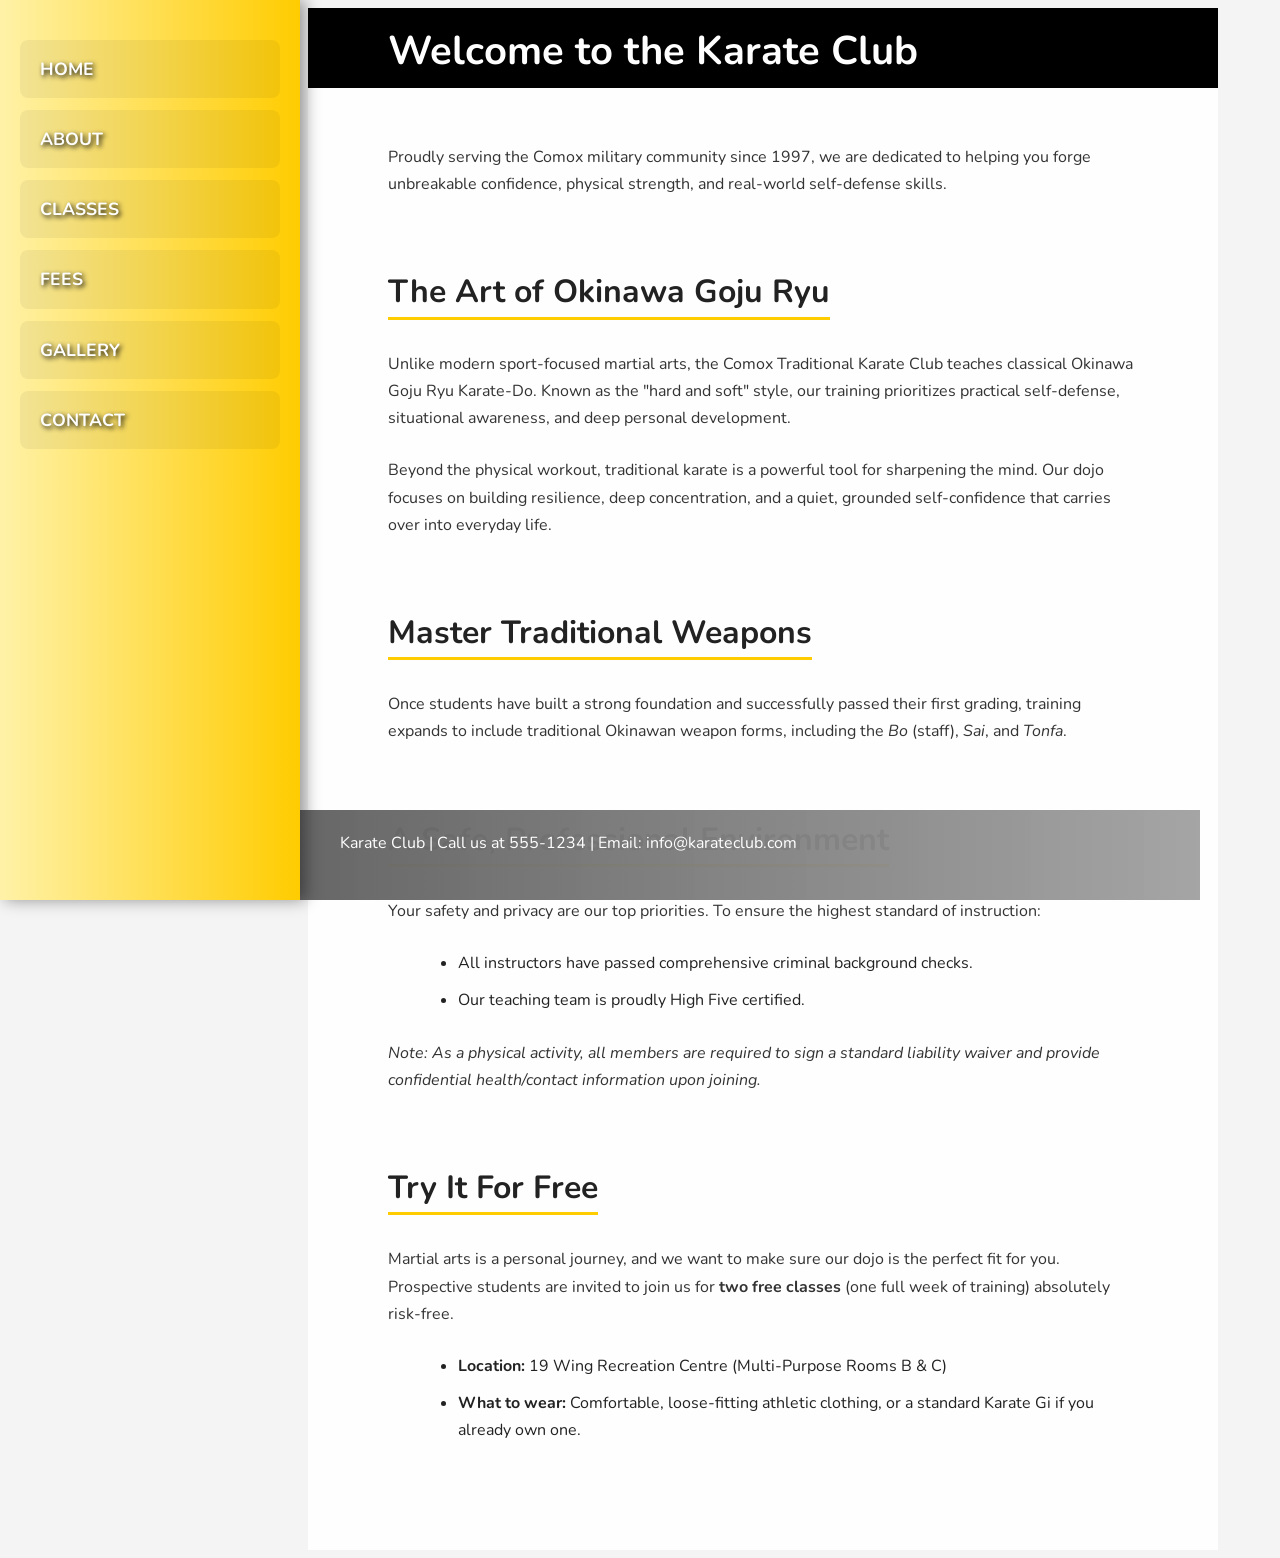
==== index.html @ b5e8ca80 "Add files via upload" ====
<!DOCTYPE html>
<html lang="en">
<head>
    <meta charset="UTF-8">
    <meta name="viewport" content="width=device-width, initial-scale=1.0">
    <title>Karate Club</title>
    <link rel="stylesheet" href="style.css">
</head>
<body>

<video autoplay loop muted playsinline class="bg-video">
        <source src="videos/karate-bg.mp4" type="video/mp4">
        Your browser does not support the video tag.
    </video>

    <div class="content-wrapper">
        
        <aside class="sidebar">
            <ul>
                <li><a href="index.html">Home</a></li>
                <li><a href="about.html">About</a></li>
                <li><a href="classes.html">Classes</a></li>
                <li><a href="fees.html">Fees</a></li>
                <li><a href="gallery.html">Gallery</a></li>
                <li><a href="contact.html">Contact</a></li>
            </ul>
        </aside>

        <main class="main-content">
            
            <h1>Welcome to the Karate Club</h1>
            
<section class="page-text" id="welcome">
    <p>Proudly serving the Comox military community since 1997, we are dedicated to helping you forge unbreakable confidence, physical strength, and real-world self-defense skills.</p>

    <h2>The Art of Okinawa Goju Ryu</h2>
    <p>Unlike modern sport-focused martial arts, the Comox Traditional Karate Club teaches classical Okinawa Goju Ryu Karate-Do. Known as the "hard and soft" style, our training prioritizes practical self-defense, situational awareness, and deep personal development.</p>
    <p>Beyond the physical workout, traditional karate is a powerful tool for sharpening the mind. Our dojo focuses on building resilience, deep concentration, and a quiet, grounded self-confidence that carries over into everyday life.</p>

    <h2>Master Traditional Weapons</h2>
    <p>Once students have built a strong foundation and successfully passed their first grading, training expands to include traditional Okinawan weapon forms, including the <em>Bo</em> (staff), <em>Sai</em>, and <em>Tonfa</em>.</p>

    <h2>A Safe, Professional Environment</h2>
    <p>Your safety and privacy are our top priorities. To ensure the highest standard of instruction:</p>
    <ul>
        <li>All instructors have passed comprehensive criminal background checks.</li>
        <li>Our teaching team is proudly High Five certified.</li>
    </ul>
    <p><em>Note: As a physical activity, all members are required to sign a standard liability waiver and provide confidential health/contact information upon joining.</em></p>

    <h2>Try It For Free</h2>
    <p>Martial arts is a personal journey, and we want to make sure our dojo is the perfect fit for you. Prospective students are invited to join us for <strong>two free classes</strong> (one full week of training) absolutely risk-free.</p>
    <ul>
        <li><strong>Location:</strong> 19 Wing Recreation Centre (Multi-Purpose Rooms B & C)</li>
        <li><strong>What to wear:</strong> Comfortable, loose-fitting athletic clothing, or a standard Karate Gi if you already own one.</li>
    </ul>
</section>

        </main>
    </div> <footer class="contact-footer">
        <p>Karate Club | Call us at 555-1234 | Email: info@karateclub.com</p>
    </footer>

</body>

<div class="modal" id="imageModal">
  <span class="close-modal" id="closeModal">&times;</span>
  <img class="modal-content" id="modalImg">
</div>

 <script src="script.js"></script>
 <video autoplay loop muted playsinline class="bg-video" aria-hidden="true"></video>

</html>
---- style.css ----
@import url('https://fonts.googleapis.com/css2?family=Nunito:wght@300;400;700&family=Open+Sans:wght@300;400;700&family=Roboto:wght@300;400;700&display=swap');

/* =========================================
   GLOBAL STYLES & SETUP
   ========================================= */
html {
    scroll-behavior: smooth;
    font-size: 16px; 
}

body {
    font-family: 'Nunito', 'Open Sans', Roboto, system-ui, -apple-system, sans-serif;
    background-color: #f4f4f4; 
    display: flex;
    min-height: 100vh;
    color: #222; 
    line-height: 1.6; 
    position: relative;
    z-index: 1;
}

body::before {
    content: "";
    position: fixed;
    inset: 0;
    background-repeat: no-repeat;
    background-position: center 50%; 
    background-size: 600px; 
    opacity: 0.06; 
    pointer-events: none; 
    z-index: 0; 
    background-image: url('images/symbol-placeholder.svg');
}

/* =========================================
   1. FIXED TOP BLACK BAR
   ========================================= */
.contact-header-bar {
    position: fixed; 
    top: 0;
    left: 0;
    width: 100%;
    height: 80px; 
    background-color: #000000;
    z-index: 5; 
}

/* =========================================
   2. YELLOW SIDEBAR 
   ========================================= */
.sidebar {
    width: 300px;
    background: linear-gradient(to left, #FFCC00, #FFF2A8); 
    box-shadow: 5px 0 15px rgba(0, 0, 0, 0.4); 
    position: fixed; 
    height: 100vh;
    top: 0;
    left: 0;
    padding: 40px 20px;
    z-index: 10; 
    box-sizing: border-box;
}

.sidebar ul {
    list-style: none;
    padding: 0;
    margin: 0;
}

.sidebar li {
    margin-bottom: 12px;
}

.sidebar a {
    display: block; 
    padding: 15px 20px;
    background-color: rgba(0, 0, 0, 0.05); 
    border-radius: 8px; 
    text-decoration: none;
    font-size: 1.1rem;
    font-weight: bold;
    color: white;
    text-shadow: 2px 2px 5px black; 
    text-transform: uppercase;
    transition: all 0.3s ease; 
}

.sidebar a:hover {
    background-color: rgba(0, 0, 0, 0.15); 
    transform: translateX(10px); 
    box-shadow: 2px 2px 10px rgba(0, 0, 0, 0.3); 
}

.sidebar a:active {
    transform: scale(0.95); 
}

/* =========================================
   3. MAIN CONTENT LAYOUT
   ========================================= */
.main-content {
    flex: 1; 
    background-color: white; 
    margin-left: 300px; 
    min-height: 100vh;
    padding: 20px;
    padding-top: 40px; /* Gives perfect luxurious breathing room below the black bar */
    box-sizing: border-box;
    position: relative;
    border-top: 80px solid #000000; /* Forms the top black banner space */
    background-color: rgba(255,255,255,0.9); 

}

.page-text {
    padding: 0 60px 60px 60px; 
    max-width: min(900px, 75ch); 
}

/* =========================================
   4. TITLES & TYPOGRAPHY
   ========================================= */
h1 {
    font-size: clamp(1.75rem, 4vw, 2.5rem);
    font-weight: 700;
    line-height: 1.15;
    color: #ffffff; 
    position: absolute;
    top: -60px; /* Floats perfectly centered inside the black header border */
    left: 80px; 
    margin: 0;
    z-index: 8;
} /* FIXED: Added the missing closing bracket here! */

h2 {
    font-size: clamp(1.25rem, 3vw, 2rem);
    font-weight: 700;
    line-height: 1.2;
    color: #111;
}

h3 {
    font-size: clamp(1rem, 2.2vw, 1.5rem);
    font-weight: 700;
    line-height: 1.25;
    color: #111;
}

.page-text h2 {
    margin-top: 50px; 
    margin-bottom: 15px;
    color: #222;
    border-bottom: 3px solid #FFCC00; 
    display: inline-block;
    padding-bottom: 5px;
}

.page-text h3 {
    margin-top: 20px;
    margin-bottom: 10px;
    color: #444;
}

.page-text p {
    margin-bottom: 25px; 
    line-height: 1.7; 
    color: #333;
}

.page-text ul {
    margin-bottom: 25px;
    margin-left: 30px; 
    line-height: 1.7;
}

.page-text li {
    margin-bottom: 10px;
}

/* =========================================
   5. DECORATIONS & ADDITIONAL STRUCTURAL ELEMENTS
   ========================================= */
.top-banner {
    height: var(--banner-height-mobile, 40vh);
}

.image-banner {
    position: relative;
    height: 220px;
    overflow: hidden;
    border-radius: 8px;
    margin-top: 20px;
    margin-bottom: 20px;
}

.image-banner img {
    position: absolute;
    top: 0;
    left: 0;
    width: 100%;
    height: 100%;
    object-fit: cover;
    opacity: 0;
    animation: banner-fade 12s infinite;
}

.image-banner img:nth-child(1) { animation-delay: 0s; }
.image-banner img:nth-child(2) { animation-delay: 4s; }
.image-banner img:nth-child(3) { animation-delay: 8s; }

@keyframes banner-fade {
    0%   { opacity: 0; }
    6%   { opacity: 1; }
    30%  { opacity: 1; }
    36%  { opacity: 0; }
    100% { opacity: 0; }
}

.scrolling-gallery {
    display: grid;
    grid-template-columns: repeat(auto-fit, minmax(250px, 1fr));
    gap: 20px;
    margin-bottom: 40px;
}

.gallery-image {
    width: 100%;
    height: 300px;
    object-fit: cover;
    border-radius: 8px;
    box-shadow: 0 4px 8px rgba(0, 0, 0, 0.2);
    transition: transform 0.3s ease, box-shadow 0.3s ease;
    cursor: pointer;
}

.btn {
    font-size: 1rem; 
    font-weight: 700;
    padding: 0.6rem 1rem;
    border-radius: 6px;
    display: inline-block;
    text-decoration: none;
    text-align: center;
}

.caption {
    font-size: 0.875rem; 
    color: #555;
}

/* =========================================
   CINEMATIC BACKGROUND VIDEO LAYER
   ========================================= */
.bg-video {
    position: fixed;
    top: 0;
    left: 0;
    width: 100vw;  /* Fills 100% of the viewport width */
    height: 100vh; /* Fills 100% of the viewport height */
    
    /* THE NOMAD SECRET: Acts like background-size: cover for real video elements */
    object-fit: cover; 
    
    /* Pushes the video layer to the very bottom stack, behind your text and sidebar */
    z-index: -1; 
    
    pointer-events: none; /* Allows users to click links right through the video container */
}
/* =========================================
   6. FIXED BOTTOM CONTACT BAR (ALIGNED TO WHITE CONTENT)
   ========================================= */
.contact-footer {
    position: fixed; 
    bottom: 0;       
    left: 300px; /* Starts exactly where your sidebar ends */
    
    /* CHANGED: Instead of screen width, we lock it to the exact 
       maximum width of your white content layout box */
    max-width: 900px; 
    width: 100%; /* Tells it to fill up to that 900px limit dynamically */
    
    /* KEEP YOUR SETTINGS: Keeps the text right where you like it */
    height: 90px;      
    padding-top: 5px;  
    padding-left: 40px; 
    

    
/* CHANGED: We bumped the left side to 0.98 (almost solid) and the 
       right side to 0.95. This keeps the sleek gradient lighting effect 
       but makes it thick enough to completely hide the scrolling text! */
    background: linear-gradient(to right, rgba(100, 100, 100, 0.98) 0%, rgba(160, 160, 160, 0.95) 100%);
    color: #ffffff;  
    text-align: left; 
    box-sizing: border-box;
    z-index: 5; 
}
/* =========================================
   7. INTERACTIVE TOGGLE BUTTON
   ========================================= */
#theme-button {
    display: inline-block;
    margin-bottom: 30px; 
    background-color: #111111;
    color: #ffffff;
    border: 2px solid #ffcc00; 
    padding: 10px 20px;
    font-weight: bold;
    text-transform: uppercase;
    cursor: pointer;
    border-radius: 4px;
    transition: all 0.2s ease;
}

#theme-button:hover {
    background-color: #ffcc00;
    color: #111111;
    transform: translateY(-2px);
}

body.dark-theme .page-text h2 {
    color: #ffffff;
}

.practice-header {
    display: flex;
    flex-direction: row;       
    justify-content: space-around; 
    align-items: center;       
    background-color: #222;
    padding: 20px;
    border-radius: 8px;
}

/* =========================================
   8. RESPONSIVE MEDIA QUERIES
   ========================================= */
@media (max-width: 900px) {
    .sidebar {
        width: 100%;
        height: auto;
        position: relative;
        padding: 20px;
        display: flex;
    }

    .main-content {
        margin-left: 0;
        padding-top: 200px;
    }

    h1 {
        position: relative;
        top: 0;
        left: 0;
        margin-top: 20px;
        margin-bottom: 20px;
        color: #111111;
    }
}

/* =========================================
   LIGHTBOX / MODAL STYLES
   ========================================= */
.modal {
    display: none;
    position: fixed;
    z-index: 100;
    left: 0;
    top: 0;
    width: 100%;
    height: 100vh;
    background-color: rgba(0, 0, 0, 0.9);
    align-items: center;
    justify-content: center;
}

.modal-content {
    max-width: 90%;
    max-height: 90vh;
    border-radius: 8px;
    box-shadow: 0 10px 30px rgba(0, 0, 0, 0.8);
    animation: zoomIn 0.3s ease;
}

.close-modal {
    position: absolute;
    top: 30px;
    right: 50px;
    color: #f1f1f1;
    font-size: 50px;
    font-weight: bold;
    cursor: pointer;
    transition: 0.2s ease;
}

.close-modal:hover {
    color: #FFCC00;
}

@keyframes zoomIn {
    from { transform: scale(0.8); opacity: 0; }
    to   { transform: scale(1);   opacity: 1; }
}

.modal-prev, .modal-next {
    position: absolute;
    top: 50%;
    transform: translateY(-50%);
    background-color: #ffffff26;
    border: none;
    color: #f1f1f1;
    font-size: 2rem;
    width: 50px;
    height: 50px;
    border-radius: 50%;
    cursor: pointer;
    transition: background-color 0.2s ease;
    display: flex;
    align-items: center;
    justify-content: center;
    z-index: 101;
}

.modal-prev { left: 20px; }
.modal-next { right: 20px; }

.modal-prev:hover, .modal-next:hover {
    background-color: #ffffff4d;
}

.modal-counter {
    position: absolute;
    bottom: 20px;
    left: 50%;
    transform: translateX(-50%);
    color: #ffffff99;
    font-family: 'Nunito', sans-serif;
    font-size: 0.875rem;
    letter-spacing: 0.08em;
}

.modal.open {
    display: flex;
}
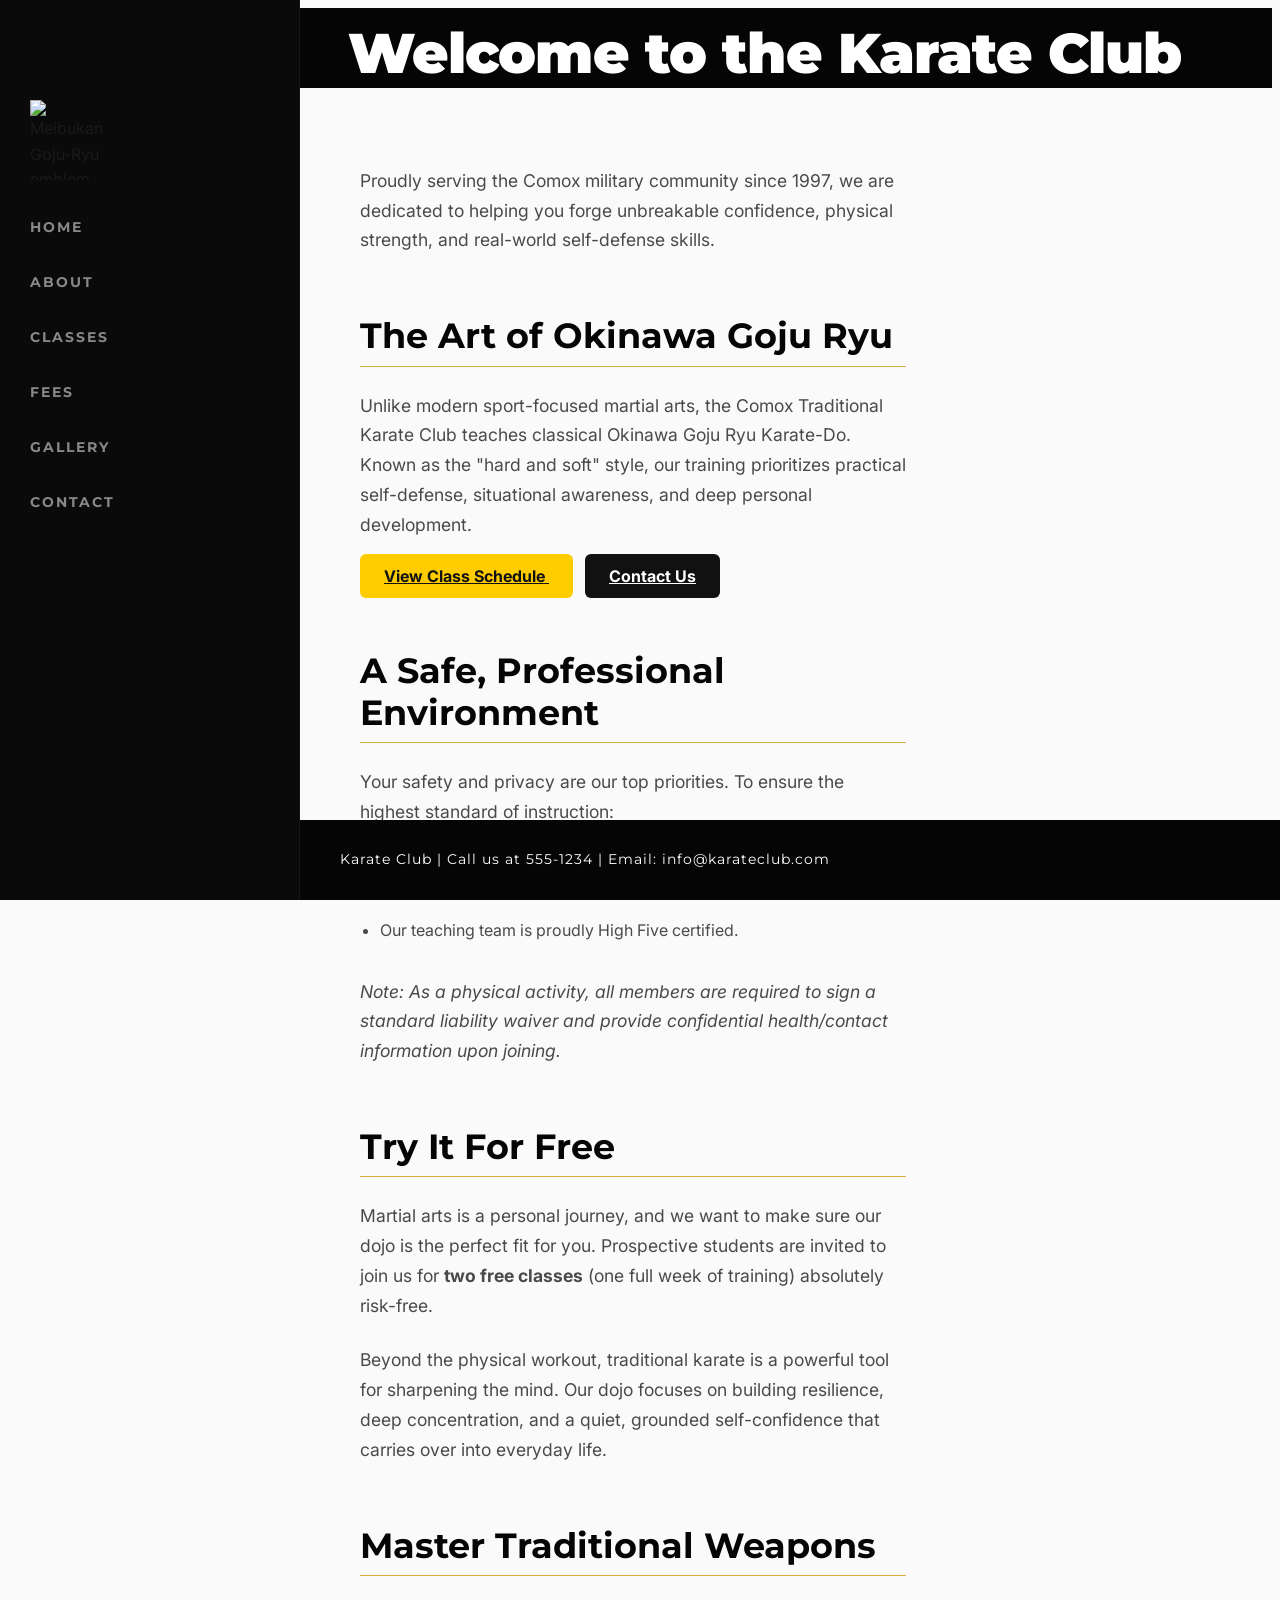
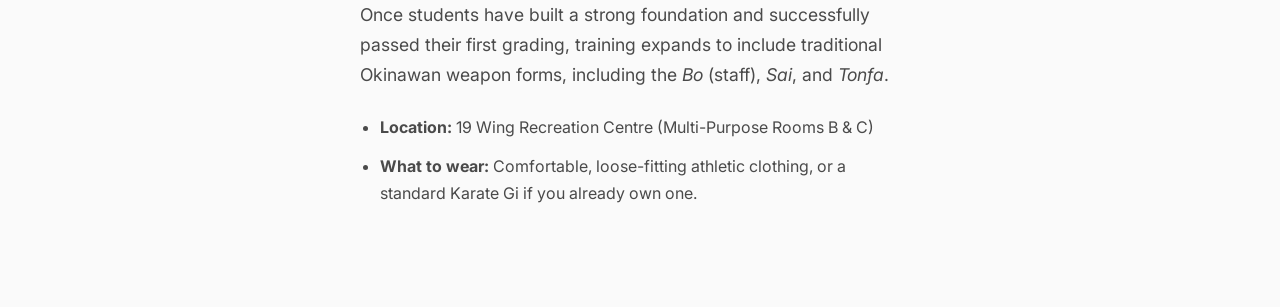
==== commit a427e550: "Add files via upload" ====
--- a/index.html
+++ b/index.html
@@ -6,16 +6,17 @@
     <title>Karate Club</title>
     <link rel="stylesheet" href="style.css">
 </head>
+
 <body>
 
-<video autoplay loop muted playsinline class="bg-video">
-        <source src="videos/karate-bg.mp4" type="video/mp4">
-        Your browser does not support the video tag.
-    </video>
+<div class="contact-header-bar" aria-hidden="true"></div>
+
+<div class="hero-bg-image" aria-hidden="true"></div>
 
     <div class="content-wrapper">
         
         <aside class="sidebar">
+            <img src="images/Mebuchan Goju Ryu.png" alt="Meibukan Goju-Ryu emblem" class="site-logo">
             <ul>
                 <li><a href="index.html">Home</a></li>
                 <li><a href="about.html">About</a></li>
@@ -35,10 +36,19 @@
 
     <h2>The Art of Okinawa Goju Ryu</h2>
     <p>Unlike modern sport-focused martial arts, the Comox Traditional Karate Club teaches classical Okinawa Goju Ryu Karate-Do. Known as the "hard and soft" style, our training prioritizes practical self-defense, situational awareness, and deep personal development.</p>
-    <p>Beyond the physical workout, traditional karate is a powerful tool for sharpening the mind. Our dojo focuses on building resilience, deep concentration, and a quiet, grounded self-confidence that carries over into everyday life.</p>
 
-    <h2>Master Traditional Weapons</h2>
-    <p>Once students have built a strong foundation and successfully passed their first grading, training expands to include traditional Okinawan weapon forms, including the <em>Bo</em> (staff), <em>Sai</em>, and <em>Tonfa</em>.</p>
+    <div style="margin: 20px 0;">
+  <a href="classes.html" class="btn"
+     style="background:#FFCC00; color:#111; padding:12px 24px;
+            border-radius:6px; font-weight:700; margin-right:12px;">
+     View Class Schedule
+  </a>
+  <a href="contact.html" class="btn"
+     style="background:#111; color:#fff; padding:12px 24px;
+            border-radius:6px; font-weight:700;">
+     Contact Us
+  </a>
+</div>
 
     <h2>A Safe, Professional Environment</h2>
     <p>Your safety and privacy are our top priorities. To ensure the highest standard of instruction:</p>
@@ -50,25 +60,26 @@
 
     <h2>Try It For Free</h2>
     <p>Martial arts is a personal journey, and we want to make sure our dojo is the perfect fit for you. Prospective students are invited to join us for <strong>two free classes</strong> (one full week of training) absolutely risk-free.</p>
-    <ul>
+
+    <p>Beyond the physical workout, traditional karate is a powerful tool for sharpening the mind. Our dojo focuses on building resilience, deep concentration, and a quiet, grounded self-confidence that carries over into everyday life.</p>
+
+    <h2>Master Traditional Weapons</h2>
+    <p>Once students have built a strong foundation and successfully passed their first grading, training expands to include traditional Okinawan weapon forms, including the <em>Bo</em> (staff), <em>Sai</em>, and <em>Tonfa</em>.</p>
+
+ <ul>
         <li><strong>Location:</strong> 19 Wing Recreation Centre (Multi-Purpose Rooms B & C)</li>
         <li><strong>What to wear:</strong> Comfortable, loose-fitting athletic clothing, or a standard Karate Gi if you already own one.</li>
     </ul>
 </section>
 
+            <footer class="contact-footer">
+                <p>Karate Club | Call us at 555-1234 | Email: info@karateclub.com</p>
+            </footer>
+
         </main>
-    </div> <footer class="contact-footer">
-        <p>Karate Club | Call us at 555-1234 | Email: info@karateclub.com</p>
-    </footer>
+    </div>
+
+    <script src="script.js"></script>
 
 </body>
-
-<div class="modal" id="imageModal">
-  <span class="close-modal" id="closeModal">&times;</span>
-  <img class="modal-content" id="modalImg">
-</div>
-
- <script src="script.js"></script>
- <video autoplay loop muted playsinline class="bg-video" aria-hidden="true"></video>
-
 </html>
--- a/style.css
+++ b/style.css
@@ -1,7 +1,7 @@
-@import url('https://fonts.googleapis.com/css2?family=Nunito:wght@300;400;700&family=Open+Sans:wght@300;400;700&family=Roboto:wght@300;400;700&display=swap');
-
-/* =========================================
-   GLOBAL STYLES & SETUP
+@import url('https://fonts.googleapis.com/css2?family=Inter:wght@300;400;700&family=Montserrat:wght@400;600;700&display=swap');
+
+/* =========================================
+   GLOBAL STYLES & SETUP (The Keep It Simple Rule)
    ========================================= */
 html {
     scroll-behavior: smooth;
@@ -9,11 +9,12 @@
 }
 
 body {
-    font-family: 'Nunito', 'Open Sans', Roboto, system-ui, -apple-system, sans-serif;
-    background-color: #f4f4f4; 
+    /* Rule of 2 Fonts: Inter for reading, Montserrat for shouting */
+    font-family: 'Inter', sans-serif;
+    background-color: #fafafa; 
     display: flex;
     min-height: 100vh;
-    color: #222; 
+    color: #1a1a1a; 
     line-height: 1.6; 
     position: relative;
     z-index: 1;
@@ -23,10 +24,9 @@
     content: "";
     position: fixed;
     inset: 0;
-    background-repeat: no-repeat;
     background-position: center 50%; 
     background-size: 600px; 
-    opacity: 0.06; 
+    opacity: 0.03; /* Lowered opacity so it doesn't distract from the text */
     pointer-events: none; 
     z-index: 0; 
     background-image: url('images/symbol-placeholder.svg');
@@ -36,29 +36,37 @@
    1. FIXED TOP BLACK BAR
    ========================================= */
 .contact-header-bar {
-    position: fixed; 
+    position: absolute; /* Changed from fixed */
     top: 0;
     left: 0;
     width: 100%;
     height: 80px; 
-    background-color: #000000;
+    background-color: #050505; 
     z-index: 5; 
 }
 
 /* =========================================
-   2. YELLOW SIDEBAR 
+   2. SIDEBAR (Premium Dojo Aesthetic)
    ========================================= */
 .sidebar {
     width: 300px;
-    background: linear-gradient(to left, #FFCC00, #FFF2A8); 
-    box-shadow: 5px 0 15px rgba(0, 0, 0, 0.4); 
+    /* Replaced bright yellow with a sleek, dark aesthetic */
+    background-color: #0a0a0a; 
+    border-right: 1px solid rgba(255, 255, 255, 0.05);
     position: fixed; 
     height: 100vh;
     top: 0;
     left: 0;
-    padding: 40px 20px;
+    padding: 100px 30px 40px 30px; /* Pushed text down past the top bar */
     z-index: 10; 
     box-sizing: border-box;
+}
+
+.site-logo {
+    display: block;
+    width: 80px;
+    height: 80px;
+    margin: 0 0 24px 0;
 }
 
 .sidebar ul {
@@ -68,31 +76,25 @@
 }
 
 .sidebar li {
-    margin-bottom: 12px;
+    margin-bottom: 8px;
 }
 
 .sidebar a {
     display: block; 
-    padding: 15px 20px;
-    background-color: rgba(0, 0, 0, 0.05); 
-    border-radius: 8px; 
+    padding: 12px 0;
     text-decoration: none;
-    font-size: 1.1rem;
-    font-weight: bold;
-    color: white;
-    text-shadow: 2px 2px 5px black; 
+    font-family: 'Montserrat', sans-serif;
+    font-size: 0.9rem;
+    font-weight: 700;
+    color: #888888;
+    letter-spacing: 2px;
     text-transform: uppercase;
-    transition: all 0.3s ease; 
+    transition: color 0.3s ease, transform 0.3s ease; 
 }
 
 .sidebar a:hover {
-    background-color: rgba(0, 0, 0, 0.15); 
-    transform: translateX(10px); 
-    box-shadow: 2px 2px 10px rgba(0, 0, 0, 0.3); 
-}
-
-.sidebar a:active {
-    transform: scale(0.95); 
+    color: #D4AF37; /* Premium Gold Hover */
+    transform: translateX(8px); /* Subtle nudge, no heavy backgrounds */
 }
 
 /* =========================================
@@ -100,236 +102,144 @@
    ========================================= */
 .main-content {
     flex: 1; 
-    background-color: white; 
     margin-left: 300px; 
     min-height: 100vh;
-    padding: 20px;
-    padding-top: 40px; /* Gives perfect luxurious breathing room below the black bar */
+    padding: 0;
     box-sizing: border-box;
     position: relative;
-    border-top: 80px solid #000000; /* Forms the top black banner space */
-    background-color: rgba(255,255,255,0.9); 
-
+    border-top: 80px solid transparent; 
+    background-color: rgba(250, 250, 250, 0.95); 
 }
 
 .page-text {
-    padding: 0 60px 60px 60px; 
-    max-width: min(900px, 75ch); 
+    padding: 60px 8%; 
+    max-width: 65ch; /* Strict editorial line-length limit! */
+    margin: 0 auto; /* Centers the text column elegantly */
 }
 
 /* =========================================
    4. TITLES & TYPOGRAPHY
    ========================================= */
+h1, h2, h3 {
+    font-family: 'Montserrat', sans-serif;
+}
+
 h1 {
-    font-size: clamp(1.75rem, 4vw, 2.5rem);
-    font-weight: 700;
-    line-height: 1.15;
+    font-size: clamp(2rem, 5vw, 3.5rem);
+    font-weight: 900;
+    line-height: 1.1;
     color: #ffffff; 
     position: absolute;
-    top: -60px; /* Floats perfectly centered inside the black header border */
-    left: 80px; 
+    top: -65px; 
+    left: 40px; 
     margin: 0;
     z-index: 8;
-} /* FIXED: Added the missing closing bracket here! */
-
+    letter-spacing: -1px;
+    white-space: nowrap; /* <-- ADD THIS LINE! It forces text to stay on one line */
+}
 h2 {
-    font-size: clamp(1.25rem, 3vw, 2rem);
+    font-size: clamp(1.5rem, 3vw, 2.2rem);
     font-weight: 700;
     line-height: 1.2;
-    color: #111;
+    color: #050505;
 }
 
 h3 {
-    font-size: clamp(1rem, 2.2vw, 1.5rem);
+    font-size: clamp(1rem, 2vw, 1.25rem);
     font-weight: 700;
-    line-height: 1.25;
-    color: #111;
+    line-height: 1.3;
+    color: #333;
 }
 
 .page-text h2 {
-    margin-top: 50px; 
-    margin-bottom: 15px;
-    color: #222;
-    border-bottom: 3px solid #FFCC00; 
-    display: inline-block;
-    padding-bottom: 5px;
+    margin-top: 60px; 
+    margin-bottom: 24px;
+    padding-bottom: 8px;
+    /* Sleek, thin gold underline instead of a heavy border */
+    border-bottom: 1px solid #D4AF37; 
 }
 
 .page-text h3 {
-    margin-top: 20px;
-    margin-bottom: 10px;
-    color: #444;
+    margin-top: 40px;
+    margin-bottom: 16px;
 }
 
 .page-text p {
-    margin-bottom: 25px; 
+    margin-bottom: 24px; 
     line-height: 1.7; 
-    color: #333;
+    color: #4a4a4a; /* Off-black is easier on the eyes than pure black */
+    font-size: 1.1rem;
 }
 
 .page-text ul {
-    margin-bottom: 25px;
-    margin-left: 30px; 
+    margin-bottom: 32px;
+    margin-left: 0; 
+    padding-left: 20px;
     line-height: 1.7;
+    color: #4a4a4a;
 }
 
 .page-text li {
-    margin-bottom: 10px;
-}
-
-/* =========================================
-   5. DECORATIONS & ADDITIONAL STRUCTURAL ELEMENTS
-   ========================================= */
-.top-banner {
-    height: var(--banner-height-mobile, 40vh);
-}
-
-.image-banner {
-    position: relative;
-    height: 220px;
-    overflow: hidden;
-    border-radius: 8px;
-    margin-top: 20px;
-    margin-bottom: 20px;
-}
-
-.image-banner img {
-    position: absolute;
-    top: 0;
-    left: 0;
-    width: 100%;
-    height: 100%;
-    object-fit: cover;
-    opacity: 0;
-    animation: banner-fade 12s infinite;
-}
-
-.image-banner img:nth-child(1) { animation-delay: 0s; }
-.image-banner img:nth-child(2) { animation-delay: 4s; }
-.image-banner img:nth-child(3) { animation-delay: 8s; }
-
-@keyframes banner-fade {
-    0%   { opacity: 0; }
-    6%   { opacity: 1; }
-    30%  { opacity: 1; }
-    36%  { opacity: 0; }
-    100% { opacity: 0; }
-}
-
+    margin-bottom: 12px;
+}
+
+/* =========================================
+   5. GALLERIES & BUTTONS
+   ========================================= */
 .scrolling-gallery {
     display: grid;
-    grid-template-columns: repeat(auto-fit, minmax(250px, 1fr));
-    gap: 20px;
-    margin-bottom: 40px;
+    grid-template-columns: repeat(auto-fit, minmax(300px, 1fr));
+    gap: 32px; /* More breathing room between images */
+    margin-bottom: 60px;
 }
 
 .gallery-image {
     width: 100%;
-    height: 300px;
+    aspect-ratio: 4 / 3;
     object-fit: cover;
-    border-radius: 8px;
-    box-shadow: 0 4px 8px rgba(0, 0, 0, 0.2);
-    transition: transform 0.3s ease, box-shadow 0.3s ease;
+    border-radius: 4px; /* Slightly sharper corners look more premium */
+    transition: transform 0.4s ease;
     cursor: pointer;
 }
 
-.btn {
-    font-size: 1rem; 
-    font-weight: 700;
-    padding: 0.6rem 1rem;
-    border-radius: 6px;
-    display: inline-block;
-    text-decoration: none;
-    text-align: center;
-}
-
-.caption {
-    font-size: 0.875rem; 
-    color: #555;
-}
-
-/* =========================================
-   CINEMATIC BACKGROUND VIDEO LAYER
+.gallery-image:hover {
+    transform: scale(1.02); /* Clean zoom instead of heavy drop shadow */
+}
+
+
+/* =========================================
+   6. CINEMATIC BACKGROUND VIDEO LAYER
    ========================================= */
 .bg-video {
     position: fixed;
     top: 0;
     left: 0;
-    width: 100vw;  /* Fills 100% of the viewport width */
-    height: 100vh; /* Fills 100% of the viewport height */
-    
-    /* THE NOMAD SECRET: Acts like background-size: cover for real video elements */
+    width: 100vw; 
+    height: 100vh; 
     object-fit: cover; 
-    
-    /* Pushes the video layer to the very bottom stack, behind your text and sidebar */
     z-index: -1; 
-    
-    pointer-events: none; /* Allows users to click links right through the video container */
-}
-/* =========================================
-   6. FIXED BOTTOM CONTACT BAR (ALIGNED TO WHITE CONTENT)
+    pointer-events: none; 
+}
+
+/* =========================================
+   7. FIXED BOTTOM CONTACT BAR
    ========================================= */
 .contact-footer {
     position: fixed; 
     bottom: 0;       
-    left: 300px; /* Starts exactly where your sidebar ends */
-    
-    /* CHANGED: Instead of screen width, we lock it to the exact 
-       maximum width of your white content layout box */
-    max-width: 900px; 
-    width: 100%; /* Tells it to fill up to that 900px limit dynamically */
-    
-    /* KEEP YOUR SETTINGS: Keeps the text right where you like it */
-    height: 90px;      
-    padding-top: 5px;  
-    padding-left: 40px; 
-    
-
-    
-/* CHANGED: We bumped the left side to 0.98 (almost solid) and the 
-       right side to 0.95. This keeps the sleek gradient lighting effect 
-       but makes it thick enough to completely hide the scrolling text! */
-    background: linear-gradient(to right, rgba(100, 100, 100, 0.98) 0%, rgba(160, 160, 160, 0.95) 100%);
+    left: 300px; 
+    width: calc(100% - 300px); /* Perfectly aligns with main content */
+    height: 80px;      
+    background: #050505; /* Solid black instead of gray gradient */
     color: #ffffff;  
-    text-align: left; 
+    display: flex;
+    align-items: center;
+    padding: 0 40px;
     box-sizing: border-box;
     z-index: 5; 
-}
-/* =========================================
-   7. INTERACTIVE TOGGLE BUTTON
-   ========================================= */
-#theme-button {
-    display: inline-block;
-    margin-bottom: 30px; 
-    background-color: #111111;
-    color: #ffffff;
-    border: 2px solid #ffcc00; 
-    padding: 10px 20px;
-    font-weight: bold;
-    text-transform: uppercase;
-    cursor: pointer;
-    border-radius: 4px;
-    transition: all 0.2s ease;
-}
-
-#theme-button:hover {
-    background-color: #ffcc00;
-    color: #111111;
-    transform: translateY(-2px);
-}
-
-body.dark-theme .page-text h2 {
-    color: #ffffff;
-}
-
-.practice-header {
-    display: flex;
-    flex-direction: row;       
-    justify-content: space-around; 
-    align-items: center;       
-    background-color: #222;
-    padding: 20px;
-    border-radius: 8px;
+    font-family: 'Montserrat', sans-serif;
+    font-size: 0.85rem;
+    letter-spacing: 1px;
 }
 
 /* =========================================
@@ -340,106 +250,97 @@
         width: 100%;
         height: auto;
         position: relative;
-        padding: 20px;
+        padding: 120px 20px 20px 20px;
         display: flex;
+        flex-direction: column;
     }
 
     .main-content {
         margin-left: 0;
-        padding-top: 200px;
+    }
+
+    .contact-footer {
+        left: 0;
+        width: 100%;
     }
 
     h1 {
-        position: relative;
-        top: 0;
-        left: 0;
-        margin-top: 20px;
-        margin-bottom: 20px;
-        color: #111111;
-    }
-}
-
-/* =========================================
-   LIGHTBOX / MODAL STYLES
+        left: 20px;
+        top: -55px;
+    }
+}
+/* =========================================
+   9. LIGHTBOX MODAL (Cinematic Overlay)
    ========================================= */
 .modal {
-    display: none;
-    position: fixed;
-    z-index: 100;
+    display: none; /* Hidden until JavaScript turns it on */
+    position: fixed; /* Detaches it from the page and floats it on top */
+    z-index: 9999; /* Ensures it sits above your top black bar */
     left: 0;
     top: 0;
-    width: 100%;
+    width: 100vw;
     height: 100vh;
-    background-color: rgba(0, 0, 0, 0.9);
+    background-color: rgba(5, 5, 5, 0.95); /* Deep, luxurious dark tint */
     align-items: center;
     justify-content: center;
+    padding: 20px;
+    box-sizing: border-box;
 }
 
 .modal-content {
-    max-width: 90%;
-    max-height: 90vh;
-    border-radius: 8px;
-    box-shadow: 0 10px 30px rgba(0, 0, 0, 0.8);
-    animation: zoomIn 0.3s ease;
+    max-width: 95vw; /* Will never touch the left/right edges */
+    max-height: 92vh; /* Will never touch the top/bottom edges */
+    object-fit: contain; /* Shrinks the image to fit perfectly without distorting */
+    border-radius: 4px;
+    box-shadow: 0 10px 50px rgba(0, 0, 0, 0.8);
+    animation: modal-fade-in 0.3s ease-out forwards;
 }
 
 .close-modal {
     position: absolute;
-    top: 30px;
-    right: 50px;
-    color: #f1f1f1;
-    font-size: 50px;
-    font-weight: bold;
+    top: 20px;
+    right: 40px;
+    color: #888888;
+    font-size: 3rem;
+    font-weight: 300;
     cursor: pointer;
-    transition: 0.2s ease;
+    transition: color 0.3s ease;
+    z-index: 10000;
+    line-height: 1;
 }
 
 .close-modal:hover {
-    color: #FFCC00;
-}
-
-@keyframes zoomIn {
-    from { transform: scale(0.8); opacity: 0; }
-    to   { transform: scale(1);   opacity: 1; }
-}
-
-.modal-prev, .modal-next {
-    position: absolute;
-    top: 50%;
-    transform: translateY(-50%);
-    background-color: #ffffff26;
-    border: none;
-    color: #f1f1f1;
-    font-size: 2rem;
-    width: 50px;
-    height: 50px;
-    border-radius: 50%;
-    cursor: pointer;
-    transition: background-color 0.2s ease;
-    display: flex;
-    align-items: center;
-    justify-content: center;
-    z-index: 101;
-}
-
-.modal-prev { left: 20px; }
-.modal-next { right: 20px; }
-
-.modal-prev:hover, .modal-next:hover {
-    background-color: #ffffff4d;
-}
-
-.modal-counter {
-    position: absolute;
-    bottom: 20px;
-    left: 50%;
-    transform: translateX(-50%);
-    color: #ffffff99;
-    font-family: 'Nunito', sans-serif;
-    font-size: 0.875rem;
-    letter-spacing: 0.08em;
-}
-
-.modal.open {
-    display: flex;
+    color: #D4AF37; /* Glows gold when hovered */
+}
+
+@keyframes modal-fade-in {
+    from { transform: scale(0.98); opacity: 0; }
+    to { transform: scale(1); opacity: 1; }
+}
+
+/* MOBILE RESPONSIVE RULES */
+@media (max-width: 768px) {
+    /* Stacks the layout vertically */
+    body { 
+        flex-direction: column; 
+    }
+    
+    /* Un-sticks the sidebar and makes it a top header */
+    .sidebar {
+        width: 100%;
+        height: auto;
+        position: relative; /* This is the magic word that stops the overlapping */
+        padding: 30px 20px;
+        box-shadow: 0 2px 10px rgba(0,0,0,0.05);
+    }
+
+        /* Removes the desktop margin so text aligns properly */
+    .main-content { 
+        margin-left: 0; 
+    }
+    
+    /* Shrinks the padding so text fits on the phone screen */
+    .page-text { 
+        padding: 30px 20px; 
+    }
 }
